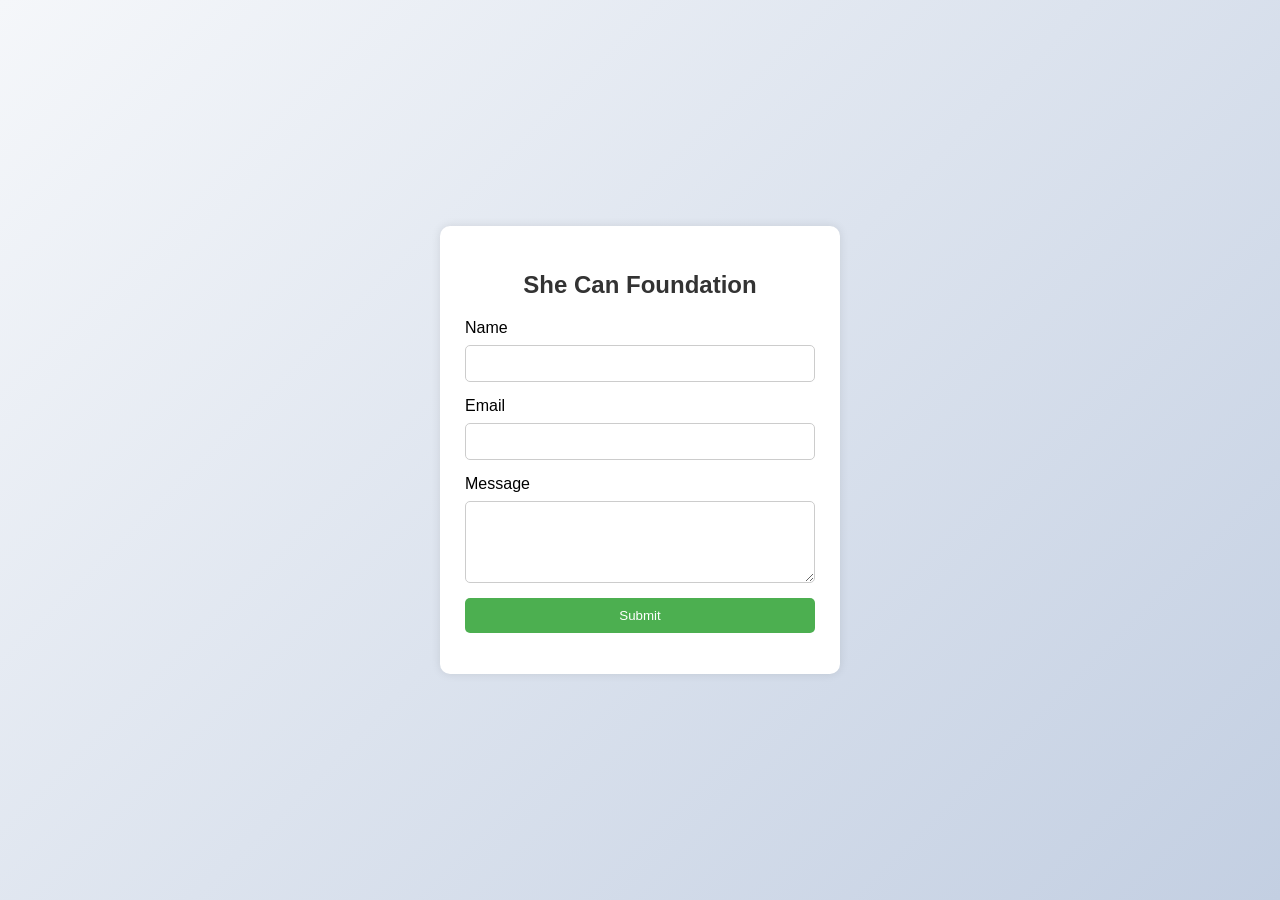
==== index.html @ cfa661ab "Rename Index.html to index.html" ====
<html>
<head>
   
    <title>She Can Foundation Form</title>
     <head>
    <title>She Can Foundation</title>
    <link rel="stylesheet" href="Style.css">
</head>
</head>
<body>

<div class="container">
    <h2>She Can Foundation</h2>

    <form id="contactForm">
        <label>Name</label>
        <input type="text" id="name" required>

        <label>Email</label>
        <input type="email" id="email" required>

        <label>Message</label>
        <textarea id="message" rows="4" required></textarea>

        <button type="submit">Submit</button>
         
    </form>

    <p id="successMessage" style="display:none;">
    Form Submitted Successfully ✅
</p>
  <p id="errorMessage"></p>

  <!-- <a href="admin.html">View Submissions</a> -->
</div>
<script src="script.js"></script>
</body>
</html>
---- Style.css ----
body {
    font-family: Arial, sans-serif;
    background: linear-gradient(135deg, #f5f7fa, #c3cfe2);

    display: flex;
    justify-content: center;
    align-items: center;

    min-height: 100vh;
    margin: 0;
}

        .container {
            background: white;
            padding: 25px;
            border-radius: 10px;
            width: 350px;
            box-shadow: 0 0 10px rgba(0,0,0,0.1);
            .container {
           margin: auto;
}
        }

        h2 {
            text-align: center;
            color: #333;
        }

        input, textarea {
            width: 100%;
            padding: 10px;
            margin-top: 8px;
            margin-bottom: 15px;
            border: 1px solid #ccc;
            border-radius: 5px;
        }

        button {
            width: 100%;
            padding: 10px;
            background-color: #4CAF50;
            color: white;
            border: none;
            border-radius: 5px;
            cursor: pointer;
        }

        button:hover {
            background-color: #45a049;
        }
        a {
             display: block;
             text-align: center;
             margin-top: 15px;
             text-decoration: none;
             color: #4CAF50;
             font-weight: bold;
            }

             a:hover {
             text-decoration: underline;
            }
        #successMessage {
            text-align: center;
            color: green;
            font-weight: bold;
            margin-top: 15px;
            display: none;
        }
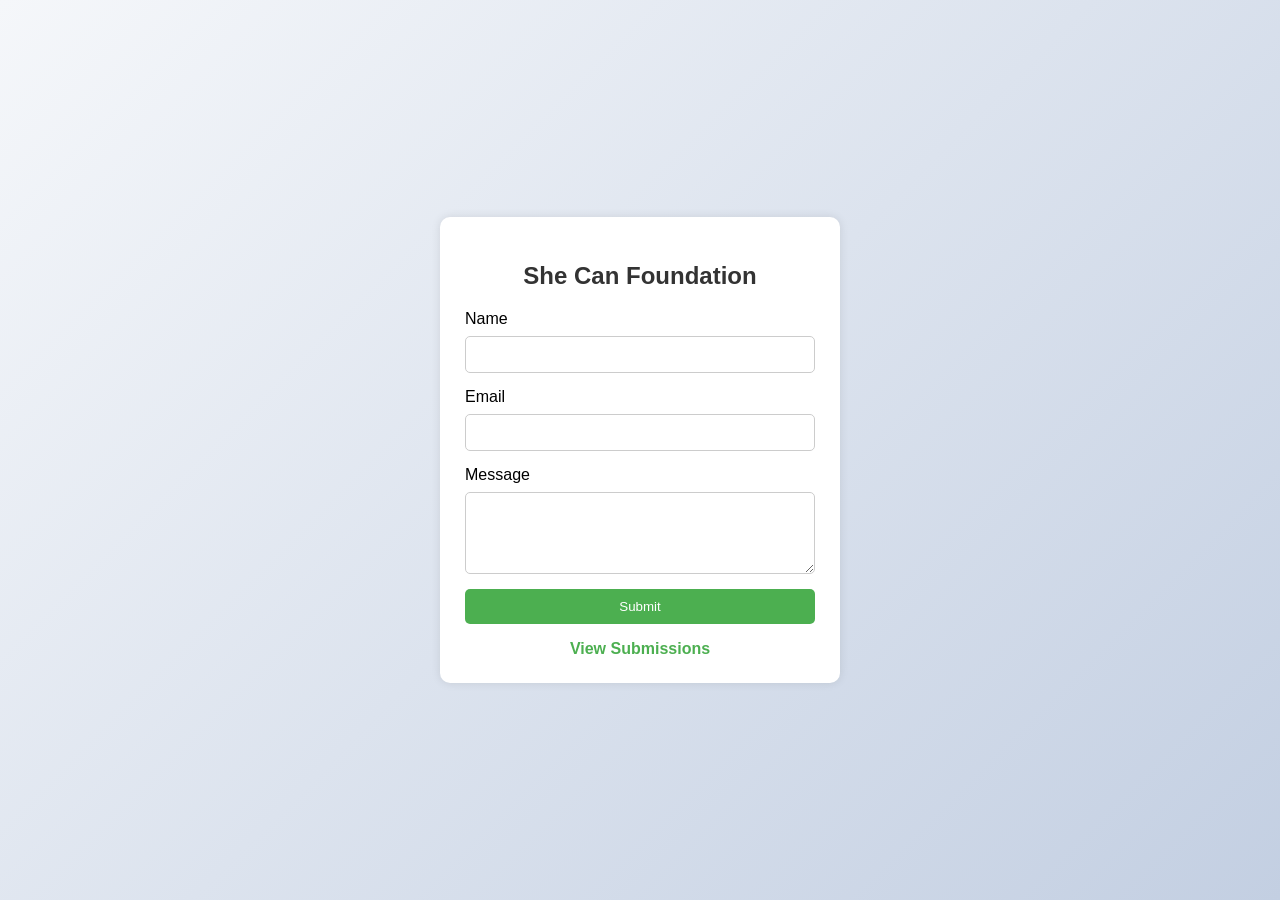
==== commit 112e22df: "Update index.html" ====
--- a/index.html
+++ b/index.html
@@ -5,7 +5,7 @@
     <title>She Can Foundation Form</title>
      <head>
     <title>She Can Foundation</title>
-    <link rel="stylesheet" href="Style.css">
+    <link rel="stylesheet" href="style.css">
 </head>
 </head>
 <body>
@@ -32,7 +32,7 @@
 </p>
   <p id="errorMessage"></p>
 
-  <!-- <a href="admin.html">View Submissions</a> -->
+  <a href="admin.html">View Submissions</a> 
 </div>
 <script src="script.js"></script>
 </body>
--- a/style.css
+++ b/style.css
@@ -0,0 +1,69 @@
+ body {
+    font-family: Arial, sans-serif;
+    background: linear-gradient(135deg, #f5f7fa, #c3cfe2);
+
+    display: flex;
+    justify-content: center;
+    align-items: center;
+
+    min-height: 100vh;
+    margin: 0;
+}
+
+        .container {
+            background: white;
+            padding: 25px;
+            border-radius: 10px;
+            width: 350px;
+            box-shadow: 0 0 10px rgba(0,0,0,0.1);
+            .container {
+           margin: auto;
+}
+        }
+
+        h2 {
+            text-align: center;
+            color: #333;
+        }
+
+        input, textarea {
+            width: 100%;
+            padding: 10px;
+            margin-top: 8px;
+            margin-bottom: 15px;
+            border: 1px solid #ccc;
+            border-radius: 5px;
+        }
+
+        button {
+            width: 100%;
+            padding: 10px;
+            background-color: #4CAF50;
+            color: white;
+            border: none;
+            border-radius: 5px;
+            cursor: pointer;
+        }
+
+        button:hover {
+            background-color: #45a049;
+        }
+        a {
+             display: block;
+             text-align: center;
+             margin-top: 15px;
+             text-decoration: none;
+             color: #4CAF50;
+             font-weight: bold;
+            }
+
+             a:hover {
+             text-decoration: underline;
+            }
+        #successMessage {
+            text-align: center;
+            color: green;
+            font-weight: bold;
+            margin-top: 15px;
+            display: none;
+        }
